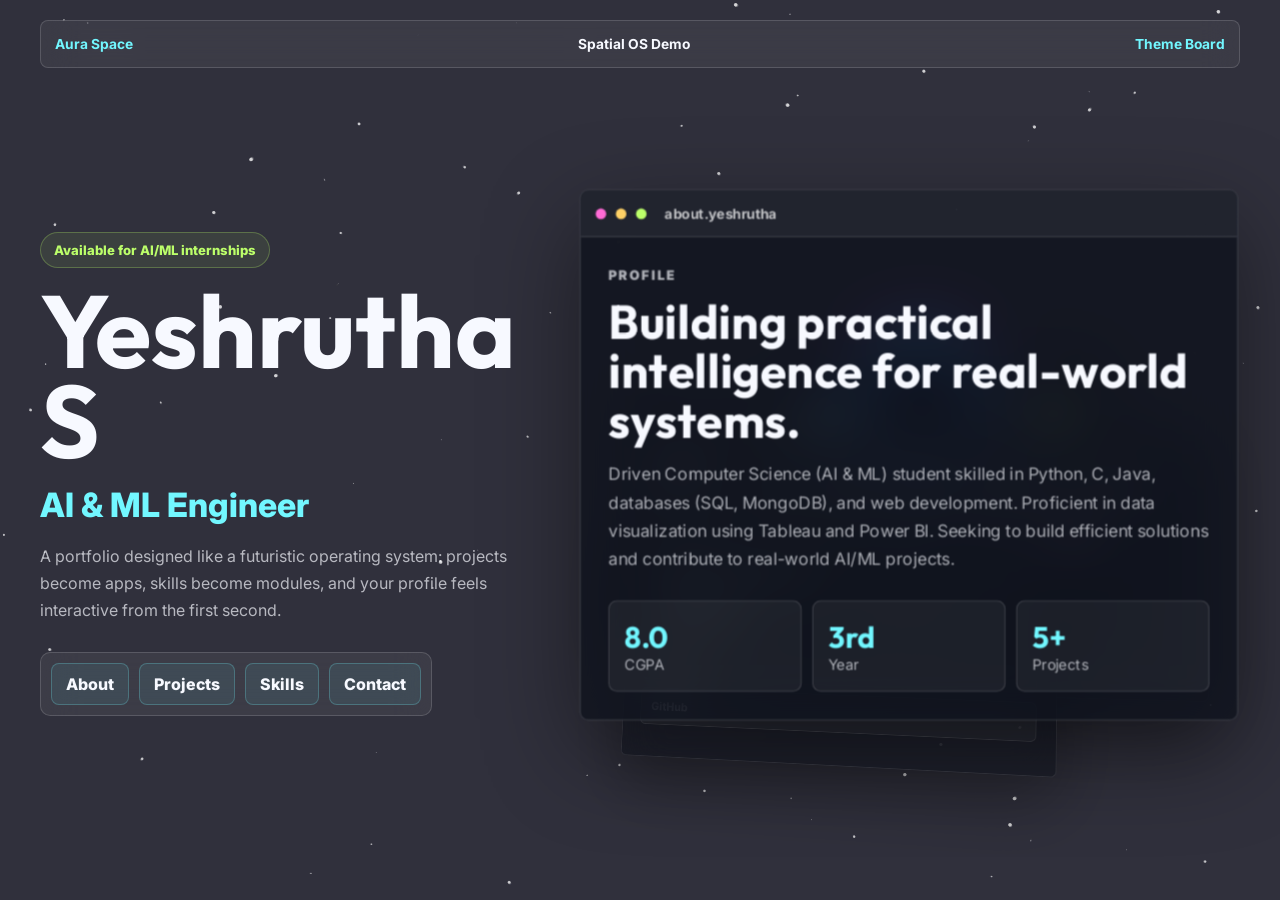
==== spatial-os-demo.html @ 45dd2630 "Refactor: Redesign contact cards into a 2-column grid of horizontal rows" ====
<!DOCTYPE html>
<html lang="en">
<head>
    <meta charset="UTF-8">
    <meta name="viewport" content="width=device-width, initial-scale=1.0">
    <title>Yeshrutha S | Spatial OS Demo</title>
    <link rel="preconnect" href="https://fonts.googleapis.com">
    <link rel="preconnect" href="https://fonts.gstatic.com" crossorigin>
    <link href="https://fonts.googleapis.com/css2?family=Inter:wght@400;500;600;700;800&family=Outfit:wght@600;700;800&display=swap" rel="stylesheet">
    <link rel="stylesheet" href="spatial-os-demo.css">
    <style>
        #galaxy-canvas {
            position: fixed;
            top: 0;
            left: 0;
            width: 100%;
            height: 100%;
            z-index: -1;
            pointer-events: none;
        }
        body {
            background: transparent !important;
        }
    </style>
</head>
<body>
    <canvas id="galaxy-canvas"></canvas>
    <main class="os">
        <nav class="topbar" aria-label="Demo navigation">
            <a href="index.html">Aura Space</a>
            <span>Spatial OS Demo</span>
            <a href="theme-demos.html">Theme Board</a>
        </nav>

        <section class="desktop" aria-label="Spatial OS portfolio preview">
            <div class="identity">
                <p class="status">Available for AI/ML internships</p>
                <h1>Yeshrutha S</h1>
                <p class="role">AI & ML Engineer</p>
                <p class="summary">A portfolio designed like a futuristic operating system: projects become apps, skills become modules, and your profile feels interactive from the first second.</p>
                <div class="dock">
                    <button data-window="about">About</button>
                    <button data-window="projects">Projects</button>
                    <button data-window="skills">Skills</button>
                    <button data-window="contact">Contact</button>
                </div>
            </div>

            <div class="window-stack">
                <article class="os-window active" id="about">
                    <header>
                        <span></span><span></span><span></span>
                        <strong>about.yeshrutha</strong>
                    </header>
                    <div class="window-body about-body">
                        <div>
                            <p class="label">Profile</p>
                            <h2>Building practical intelligence for real-world systems.</h2>
                            <p>Driven Computer Science (AI & ML) student skilled in Python, C, Java, databases (SQL, MongoDB), and web development. Proficient in data visualization using Tableau and Power BI. Seeking to build efficient solutions and contribute to real-world AI/ML projects.</p>
                        </div>
                        <div class="metric-grid">
                            <span><b>8.0</b> CGPA</span>
                            <span><b>3rd</b> Year</span>
                            <span><b>5+</b> Projects</span>
                        </div>
                    </div>
                </article>

                <article class="os-window" id="projects">
                    <header>
                        <span></span><span></span><span></span>
                        <strong>projects.launcher</strong>
                    </header>
                    <div class="window-body project-body">
                        <div class="project-app gcare">
                            <b>G-care</b>
                            <small>AI Healthcare Assistant</small>
                        </div>
                        <div class="project-app attendx">
                            <b>AttendX</b>
                            <small>Face Recognition Attendance</small>
                        </div>
                        <div class="project-app laptop">
                            <b>Laptop Buddy</b>
                            <small>Predictive Maintenance</small>
                        </div>
                        <div class="project-app rapid">
                            <b>RapidOps</b>
                            <small>DevOps Automation</small>
                        </div>
                    </div>
                </article>

                <article class="os-window" id="skills">
                    <header>
                        <span></span><span></span><span></span>
                        <strong>skills.matrix</strong>
                    </header>
                    <div class="window-body skills-body">
                        <span>Python</span>
                        <span>NumPy</span>
                        <span>Pandas</span>
                        <span>Scikit-learn</span>
                        <span>OpenCV</span>
                        <span>Java</span>
                        <span>SQL</span>
                        <span>MongoDB</span>
                        <span>Tableau</span>
                        <span>Power BI</span>
                    </div>
                </article>

                <article class="os-window" id="contact">
                    <header>
                        <span></span><span></span><span></span>
                        <strong>contact.link</strong>
                    </header>
                    <div class="window-body contact-body">
                        <a href="mailto:yeshruthagowda@gmail.com">yeshruthagowda@gmail.com</a>
                        <a href="tel:+918660206161">+91 8660206161</a>
                        <a href="https://www.linkedin.com/in/yeshrutha-s-181463298">LinkedIn</a>
                        <a href="https://github.com/yeshrutha">GitHub</a>
                    </div>
                </article>
            </div>
        </section>
    </main>

    <script>
        const buttons = document.querySelectorAll('.dock button');
        const windows = document.querySelectorAll('.os-window');

        buttons.forEach((button) => {
            button.addEventListener('click', () => {
                windows.forEach((win) => win.classList.remove('active'));
                document.getElementById(button.dataset.window).classList.add('active');
            });
        });
    </script>
    <script src="script.js?v=1.1.5"></script>
</body>
</html>
---- spatial-os-demo.css ----
:root {
    --bg: #07090f;
    --ink: #f7f9ff;
    --muted: rgba(247, 249, 255, 0.68);
    --cyan: #72f7ff;
    --lime: #bcff6a;
    --pink: #ff6bd6;
    --amber: #ffd166;
    --line: rgba(255, 255, 255, 0.15);
}

* {
    box-sizing: border-box;
    margin: 0;
    padding: 0;
}

body {
    min-height: 100vh;
    color: var(--ink);
    font-family: Inter, system-ui, sans-serif;
    background:
        linear-gradient(rgba(255, 255, 255, 0.035) 1px, transparent 1px),
        linear-gradient(90deg, rgba(255, 255, 255, 0.035) 1px, transparent 1px),
        radial-gradient(circle at 18% 18%, rgba(114, 247, 255, 0.16), transparent 28%),
        radial-gradient(circle at 82% 72%, rgba(255, 107, 214, 0.12), transparent 30%),
        var(--bg);
    background-size: 42px 42px, 42px 42px, auto, auto, auto;
    overflow-x: hidden;
}

.os {
    min-height: 100vh;
    padding: 20px;
}

.topbar {
    height: 48px;
    display: flex;
    align-items: center;
    justify-content: space-between;
    gap: 12px;
    max-width: 1200px;
    margin: 0 auto;
    border: 1px solid var(--line);
    border-radius: 8px;
    padding: 0 14px;
    background: rgba(255, 255, 255, 0.055);
    backdrop-filter: blur(18px);
    font-size: 0.86rem;
    font-weight: 700;
}

.topbar a {
    color: var(--cyan);
    text-decoration: none;
}

.desktop {
    min-height: calc(100vh - 88px);
    max-width: 1200px;
    margin: 0 auto;
    display: grid;
    grid-template-columns: 0.82fr 1.18fr;
    gap: 32px;
    align-items: center;
    padding: 42px 0;
}

.identity {
    position: relative;
    z-index: 2;
}

.status {
    width: fit-content;
    color: var(--lime);
    border: 1px solid rgba(188, 255, 106, 0.26);
    background: rgba(188, 255, 106, 0.08);
    border-radius: 999px;
    padding: 9px 13px;
    font-size: 0.82rem;
    font-weight: 800;
    margin-bottom: 18px;
}

h1 {
    font-family: Outfit, Inter, sans-serif;
    font-size: clamp(3rem, 8vw, 7.8rem);
    line-height: 0.88;
    letter-spacing: 0;
    max-width: 620px;
}

.role {
    color: var(--cyan);
    font-weight: 800;
    font-size: clamp(1.25rem, 3vw, 2.1rem);
    margin-top: 18px;
}

.summary {
    color: var(--muted);
    max-width: 560px;
    font-size: 1rem;
    line-height: 1.7;
    margin: 18px 0 28px;
}

.dock {
    width: fit-content;
    display: flex;
    flex-wrap: wrap;
    gap: 10px;
    padding: 10px;
    border: 1px solid var(--line);
    border-radius: 10px;
    background: rgba(255, 255, 255, 0.06);
    backdrop-filter: blur(18px);
}

.dock button {
    min-height: 42px;
    border: 1px solid rgba(114, 247, 255, 0.24);
    border-radius: 8px;
    padding: 0 14px;
    color: var(--ink);
    background: rgba(114, 247, 255, 0.08);
    font: inherit;
    font-weight: 800;
    cursor: pointer;
    transition: transform 180ms ease, border-color 180ms ease, background 180ms ease;
}

.dock button:hover {
    transform: translateY(-3px);
    border-color: rgba(114, 247, 255, 0.7);
    background: rgba(114, 247, 255, 0.16);
}

.window-stack {
    position: relative;
    min-height: 560px;
    perspective: 1200px;
}

.os-window {
    position: absolute;
    inset: auto 0 auto auto;
    width: min(620px, 100%);
    min-height: 360px;
    border: 1px solid var(--line);
    border-radius: 8px;
    background: rgba(13, 17, 28, 0.78);
    backdrop-filter: blur(22px);
    box-shadow: 0 30px 90px rgba(0, 0, 0, 0.42);
    overflow: hidden;
    transform-origin: center;
    opacity: 0.72;
    transition: transform 450ms cubic-bezier(.2,.8,.2,1), opacity 300ms ease, filter 300ms ease;
}

.os-window:nth-child(1) {
    top: 12px;
    right: 22px;
    transform: rotateY(-10deg) rotateX(6deg) translate3d(0, 0, 0) scale(0.9);
}

.os-window:nth-child(2) {
    top: 76px;
    right: 70px;
    transform: rotateY(-14deg) rotateX(8deg) translate3d(-28px, 24px, -80px) scale(0.86);
}

.os-window:nth-child(3) {
    top: 154px;
    right: 4px;
    transform: rotateY(-8deg) rotateX(5deg) translate3d(26px, 24px, -110px) scale(0.84);
}

.os-window:nth-child(4) {
    top: 230px;
    right: 92px;
    transform: rotateY(-12deg) rotateX(7deg) translate3d(-40px, 32px, -140px) scale(0.8);
}

.os-window.active {
    z-index: 10;
    opacity: 1;
    filter: none;
    transform: rotateY(0deg) rotateX(0deg) translate3d(0, 0, 70px) scale(1);
}

.os-window header {
    height: 44px;
    display: flex;
    align-items: center;
    gap: 9px;
    padding: 0 14px;
    border-bottom: 1px solid var(--line);
    background: rgba(255, 255, 255, 0.055);
}

.os-window header span {
    width: 10px;
    height: 10px;
    border-radius: 50%;
    background: var(--pink);
}

.os-window header span:nth-child(2) {
    background: var(--amber);
}

.os-window header span:nth-child(3) {
    background: var(--lime);
}

.os-window header strong {
    margin-left: 8px;
    color: rgba(255, 255, 255, 0.72);
    font-size: 0.82rem;
}

.window-body {
    padding: 26px;
}

.label {
    color: var(--cyan);
    font-size: 0.78rem;
    font-weight: 900;
    text-transform: uppercase;
    letter-spacing: 0.14em;
    margin-bottom: 10px;
}

.window-body h2 {
    font-family: Outfit, Inter, sans-serif;
    font-size: clamp(1.75rem, 4vw, 2.8rem);
    line-height: 1.04;
    letter-spacing: 0;
    margin-bottom: 14px;
}

.window-body p {
    color: var(--muted);
    line-height: 1.65;
}

.metric-grid {
    display: grid;
    grid-template-columns: repeat(3, 1fr);
    gap: 10px;
    margin-top: 26px;
}

.metric-grid span,
.skills-body span,
.project-app {
    border: 1px solid var(--line);
    border-radius: 8px;
    background: rgba(255, 255, 255, 0.055);
}

.metric-grid span {
    min-height: 86px;
    display: flex;
    flex-direction: column;
    justify-content: center;
    padding: 14px;
    color: var(--muted);
    font-size: 0.86rem;
}

.metric-grid b {
    color: var(--cyan);
    font-size: 1.75rem;
    font-family: Outfit, Inter, sans-serif;
}

.project-body {
    display: grid;
    grid-template-columns: repeat(2, 1fr);
    gap: 14px;
}

.project-app {
    min-height: 128px;
    padding: 16px;
    display: flex;
    flex-direction: column;
    justify-content: flex-end;
    position: relative;
    overflow: hidden;
}

.project-app::before {
    content: "";
    position: absolute;
    width: 92px;
    height: 92px;
    border-radius: 50%;
    right: -22px;
    top: -24px;
    opacity: 0.42;
    background: var(--cyan);
    filter: blur(8px);
}

.project-app b {
    font-size: 1.15rem;
    margin-bottom: 4px;
}

.project-app small {
    color: var(--muted);
}

.gcare::before { background: #72f7ff; }
.attendx::before { background: #bcff6a; }
.laptop::before { background: #ffd166; }
.rapid::before { background: #ff6bd6; }

.skills-body {
    display: flex;
    flex-wrap: wrap;
    gap: 10px;
}

.skills-body span {
    padding: 12px 14px;
    color: rgba(255, 255, 255, 0.82);
    font-weight: 800;
}

.contact-body {
    display: grid;
    gap: 12px;
}

.contact-body a {
    color: var(--ink);
    text-decoration: none;
    border: 1px solid var(--line);
    border-radius: 8px;
    padding: 15px;
    background: rgba(255, 255, 255, 0.055);
    font-weight: 800;
    overflow-wrap: anywhere;
}

.contact-body a:hover {
    border-color: rgba(114, 247, 255, 0.65);
}

@media (max-width: 920px) {
    .desktop {
        grid-template-columns: 1fr;
        align-items: start;
    }

    .window-stack {
        min-height: 460px;
    }

    .os-window,
    .os-window:nth-child(1),
    .os-window:nth-child(2),
    .os-window:nth-child(3),
    .os-window:nth-child(4) {
        right: auto;
        left: 0;
        width: 100%;
    }
}

@media (max-width: 560px) {
    .os {
        padding: 12px;
    }

    .topbar {
        font-size: 0.76rem;
    }

    .dock,
    .dock button {
        width: 100%;
    }

    .metric-grid,
    .project-body {
        grid-template-columns: 1fr;
    }

    .window-stack {
        min-height: 590px;
    }

    .os-window {
        min-height: auto;
    }
}

/* Page Load Slide-In Animation */
main {
    animation: pageSlideIn 0.8s cubic-bezier(0.16, 1, 0.3, 1) forwards;
}

@keyframes pageSlideIn {
    0% {
        opacity: 0;
        transform: translateY(30px);
    }
    100% {
        opacity: 1;
        transform: translateY(0);
    }
}
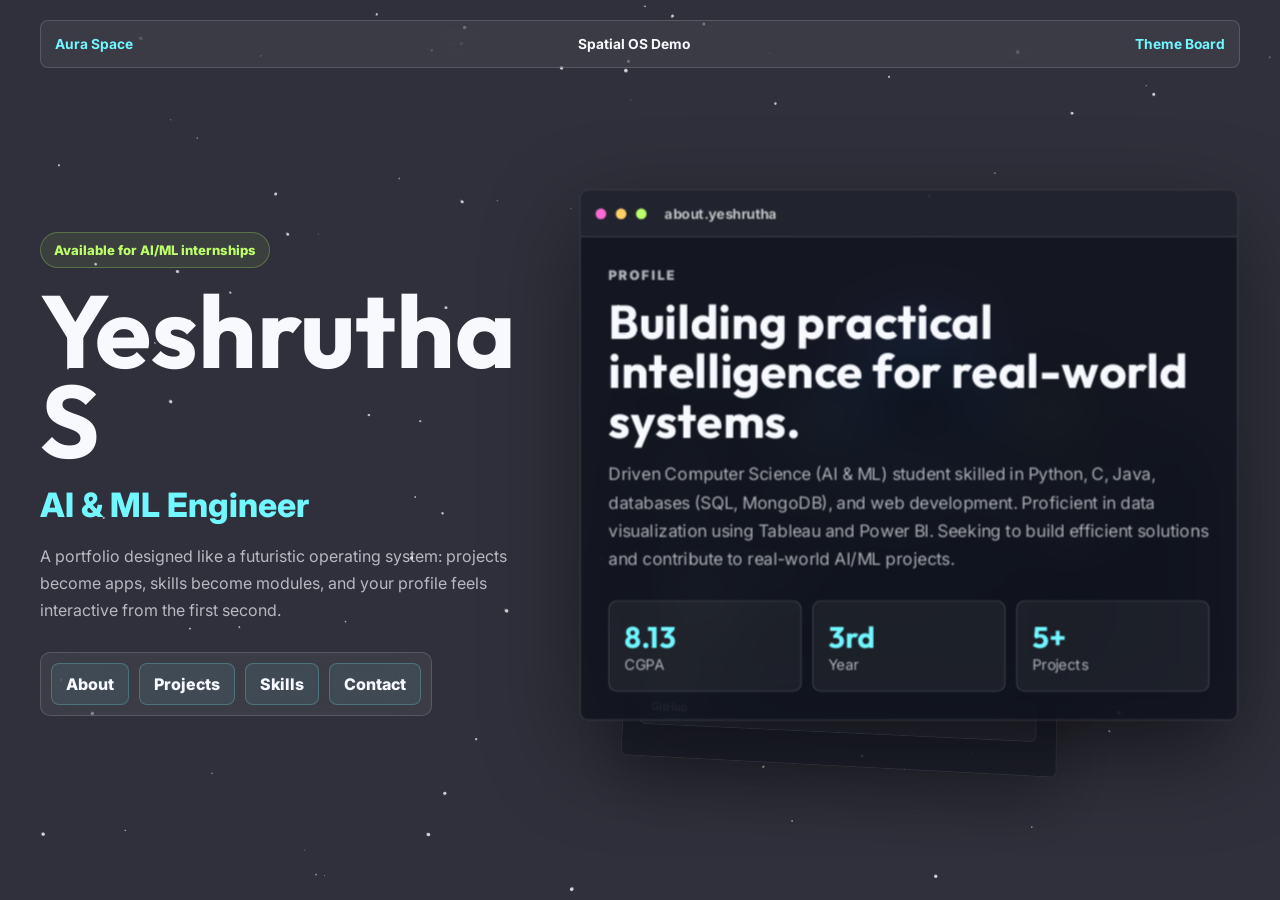
==== commit dd7da963: "Update Resume.pdf and update CGPA references to 8.13 across portfolio files" ====
--- a/spatial-os-demo.html
+++ b/spatial-os-demo.html
@@ -59,7 +59,7 @@
                             <p>Driven Computer Science (AI & ML) student skilled in Python, C, Java, databases (SQL, MongoDB), and web development. Proficient in data visualization using Tableau and Power BI. Seeking to build efficient solutions and contribute to real-world AI/ML projects.</p>
                         </div>
                         <div class="metric-grid">
-                            <span><b>8.0</b> CGPA</span>
+                            <span><b>8.13</b> CGPA</span>
                             <span><b>3rd</b> Year</span>
                             <span><b>5+</b> Projects</span>
                         </div>
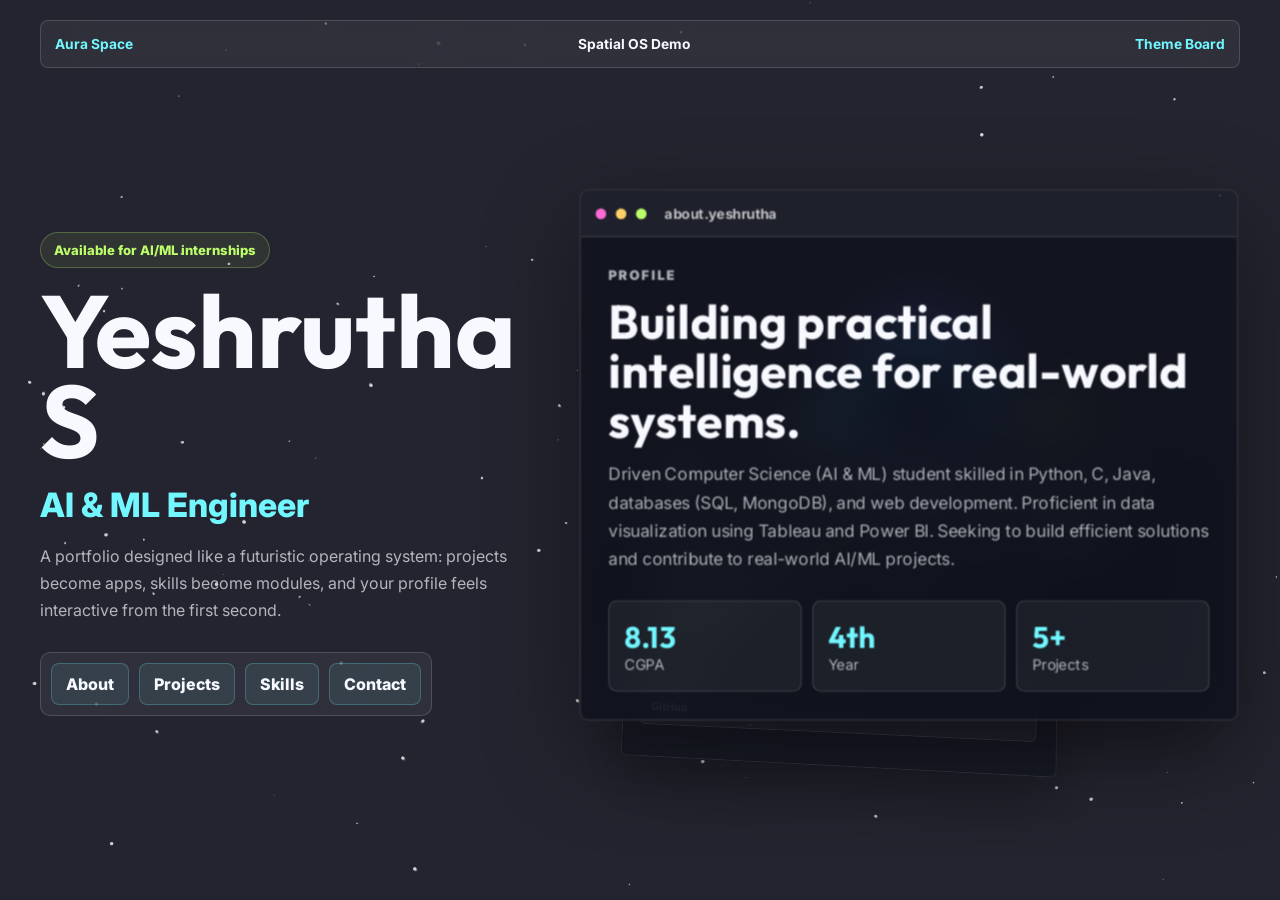
==== commit c32908f2: "Update Resume.pdf and update year to 4th Year across portfolio files" ====
--- a/spatial-os-demo.html
+++ b/spatial-os-demo.html
@@ -60,7 +60,7 @@
                         </div>
                         <div class="metric-grid">
                             <span><b>8.13</b> CGPA</span>
-                            <span><b>3rd</b> Year</span>
+                            <span><b>4th</b> Year</span>
                             <span><b>5+</b> Projects</span>
                         </div>
                     </div>
